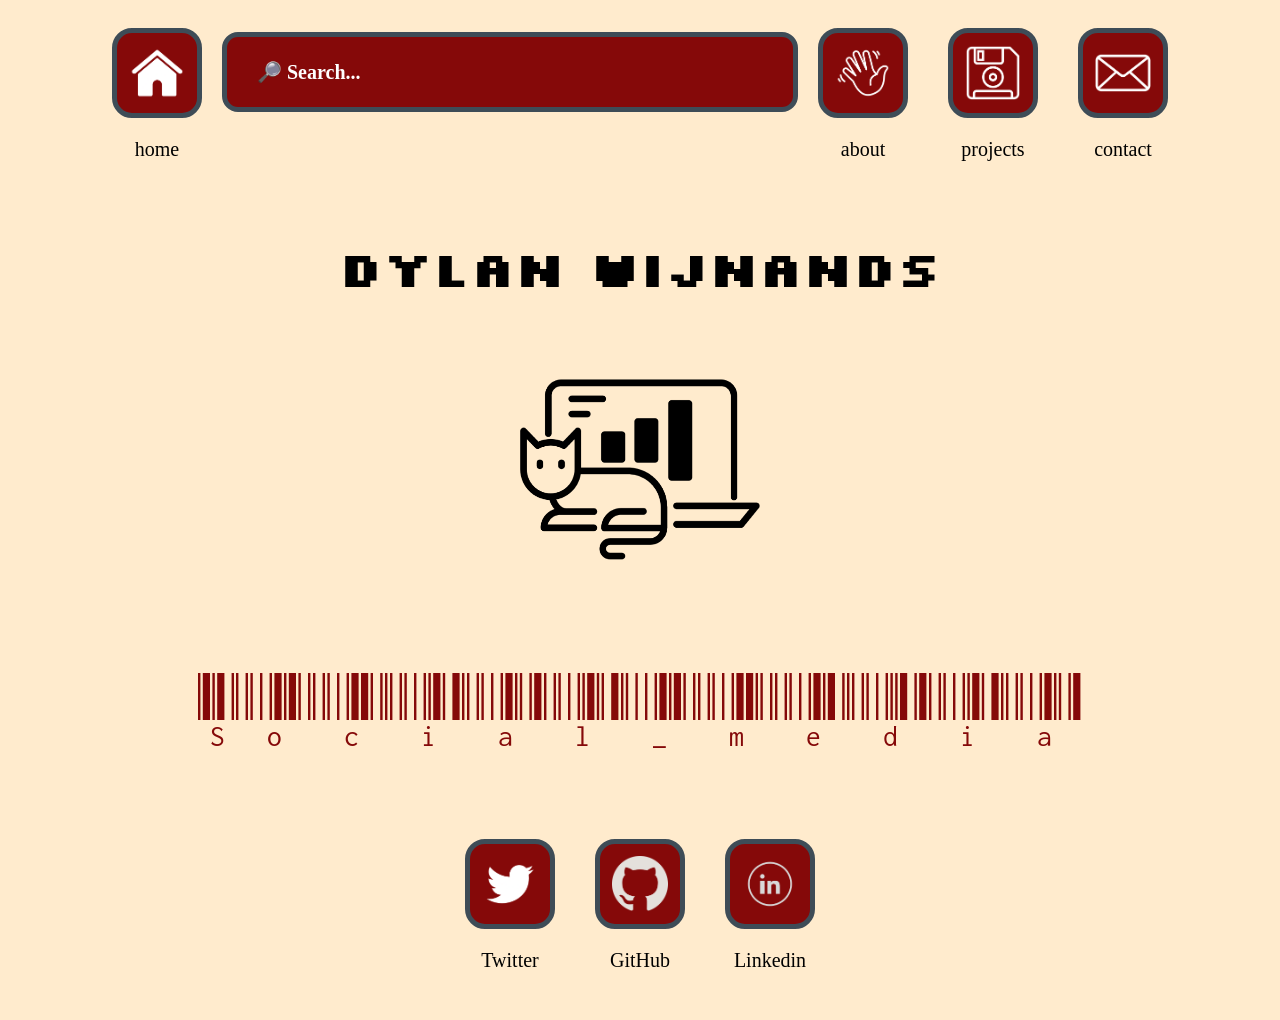
==== index.html @ f5eeef18 "- fixed images - made contact page desktop and mobile" ====
<!DOCTYPE html>
<html lang="en">

<head>
    <meta charset="UTF-8">
    <meta name="viewport" content="width=device-width, initial-scale=1.0">
    <title>portofolio-dw</title>
    <link rel="stylesheet" href="../css/general-dw-portfolio.css">
    <link rel="stylesheet" href="../css/home-dw-portfolio.css">
    <link rel="preconnect" href="https://fonts.googleapis.com">
    <link rel="preconnect" href="https://fonts.gstatic.com" crossorigin>
    <link
        href="https://fonts.googleapis.com/css2?family=Libre+Barcode+39+Extended+Text&family=Silkscreen:wght@400;700&display=swap"
        rel="stylesheet">
</head>
<header>
    <nav>
        <a href="index.html" class="icon-box">
            <div class="icon-background"><img class="img-size-icons" src="images/house.png" alt="home-png"></div>
            <p>home</p>
        </a>
        <div class="search-bar-background">
            <input class="search-bar" id="text" type="text" placeholder="&#128270; Search...">
        </div>
        <a href="../html/about-dw-portfolio.html" class="icon-box">
            <div class="icon-background"><img class="img-size-icons" src="images/hand-wave.png" alt="about-png"></div>
            <p>about</p>
        </a>
        <a href="../html/projects-dw-portfolio.html" class="icon-box">
            <div class="icon-background"><img class="img-size-icons" src="images/floppy-disk.png" alt="projects-png"></div>
            <p>projects</p>
        </a>
        <a href="../html/contact-dw-portfolio.html" class="icon-box">
            <div class="icon-background"><img class="img-size-icons" src="images/mail.png" alt="contact-png"></div>
            <p>contact</p>
        </a>
    </nav>
</header>

<body>
    <h1>
        Dylan Wijnands
    </h1>
    <img class="img-size-cat" src="images/cat logo.png" alt="cat-logo">
    <h2>
        Social_media
    </h2>
    <div class="social-media-box">
        <a href="../html/contact-dw-portfolio.html" class="icon-box">
            <div class="icon-background"><img class="img-size-icons" src="images/twitter.png" alt="contact-png"></div>
            <p>Twitter</p>
        </a>
        <a href="../html/contact-dw-portfolio.html" class="icon-box">
            <div class="icon-background"><img class="img-size-icons" src="images/github.png" alt="contact-png"></div>
            <p>GitHub</p>
        </a>
        <a href="../html/contact-dw-portfolio.html" class="icon-box">
            <div class="icon-background"><img class="img-size-icons" src="images/linkedin.png" alt="contact-png"></div>
            <p>Linkedin</p>
        </a>
    </div>
</body>
<footer>
</footer>
</html>
---- css/general-dw-portfolio.css ----
body {
  background-color: blanchedalmond;
  display: flex;
  flex-direction: column;
  align-items: center;
}

nav {
  display: flex;
  flex-direction: row;
  justify-content: space-between;
  align-items: center;
  width: max-content;
  font-family: consolas;
  font-size: 20px;
}

a {
  text-decoration: none;
  color: #000000;
}

.icon-box {
  display: flex;
  flex-direction: column;
  align-items: center;
  width: auto;
  height: auto;
  margin: 20px;
}

.icon-background {
  display: flex;
  align-items: center;
  justify-content: center;
  background-color: #850909;
  width: 80px;
  height: 80px;
  border-radius: 20px;
  border-radius: 20px;
  border-color: #3e4c57;
  border-style: solid;
  border-width: 5px;
}

.search-bar {
  display: flex;
  width: 506px;
  height: 68px;
  background-color: #850909;
  justify-content: center;
  align-items: center;
  border-radius: 16px;
  color: #ffffff;
  font-size: 20px;
  font-weight: 600;
  border-color: #6f0606;
  border-style: solid;
  border-width: 1px;
  padding-left: 30px;
  padding-right: 30px;
  margin-bottom: 50px;
  border-color: #3e4c57;
  border-style: solid;
  border-width: 5px;
  font-family: consolas;
  margin-bottom: 65px;
}

input[type="text"]::placeholder {
  color: #ffffff;
}

.img-size-icons {
    width: 70%;
    margin: 10px;
}

h2 {
  font-family: "Libre Barcode 39 Extended Text", system-ui;
  font-size: 50px;
  color: #850909;
  font-weight: 500;
}
---- css/home-dw-portfolio.css ----
h1 {
    font-family: silkscreen;
    font-size: 50px;
}

.social-media-box {
    display: flex;
    font-family: consolas;
}

p {
    color: black;
    font-size: 20px;
}

h2 {
  font-family: "Libre Barcode 39 Extended Text", system-ui;
  font-size: 80px;
  color: #850909;
  font-weight: 500;
}

.img-size-cat {
    width: 20%;
    margin: 10px;
}
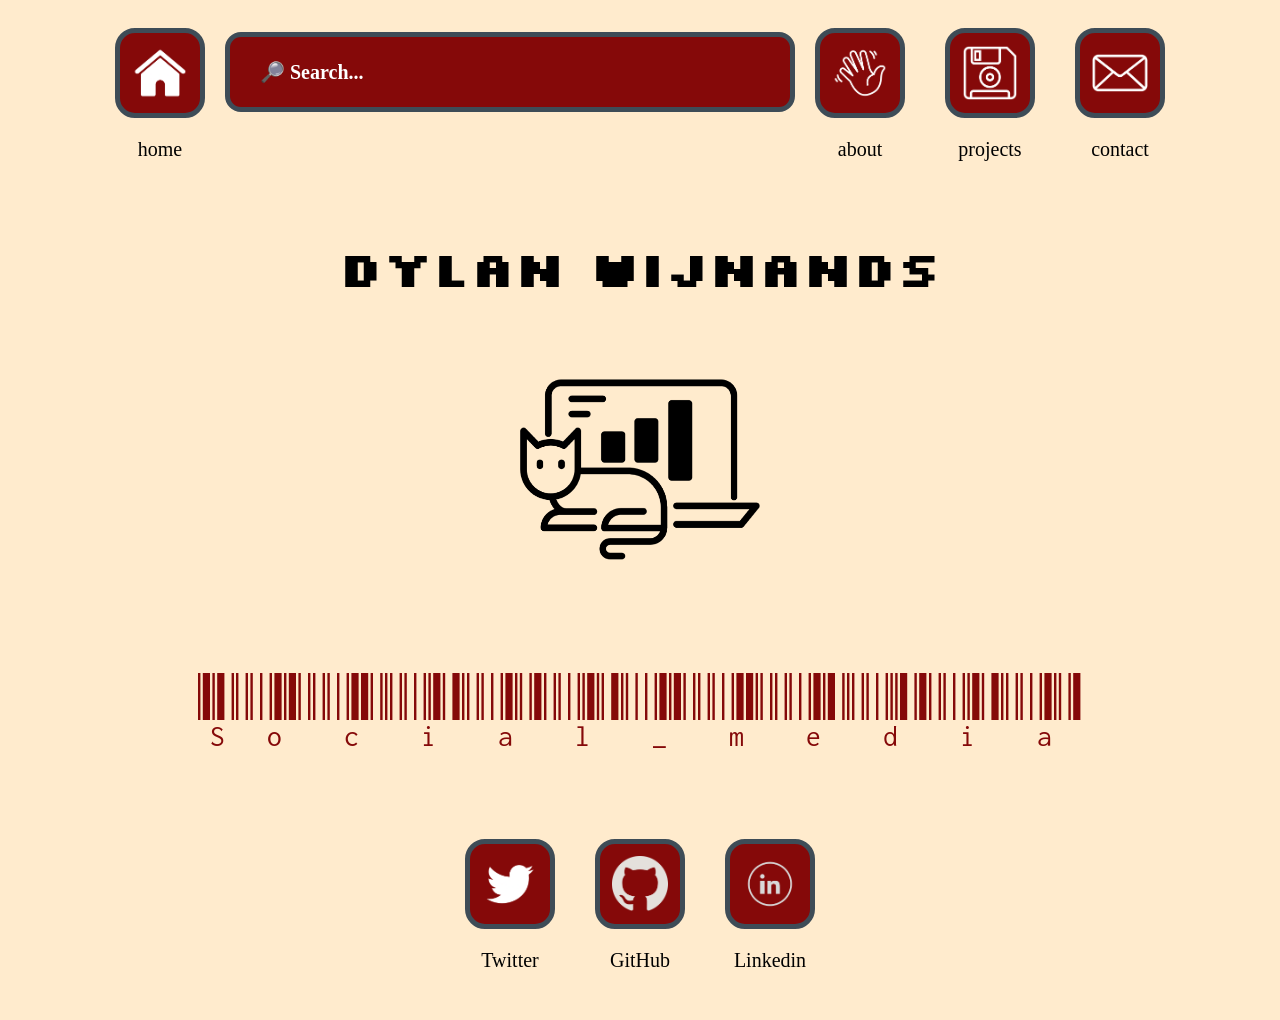
==== commit c8477cc7: "media query werkt voor header" ====
--- a/index.html
+++ b/index.html
@@ -12,25 +12,58 @@
     <link
         href="https://fonts.googleapis.com/css2?family=Libre+Barcode+39+Extended+Text&family=Silkscreen:wght@400;700&display=swap"
         rel="stylesheet">
+    <script>
+        /* When the user clicks on the button, 
+toggle between hiding and showing the dropdown content */
+        function myFunction() {
+            document.getElementById("myDropdown").classList.toggle("show");
+        }
+
+        // Close the dropdown if the user clicks outside of it
+        window.onclick = function (event) {
+            if (!event.target.matches('.dropbtn')) {
+                var dropdowns = document.getElementsByClassName("dropdown-content");
+                var i;
+                for (i = 0; i < dropdowns.length; i++) {
+                    var openDropdown = dropdowns[i];
+                    if (openDropdown.classList.contains('show')) {
+                        openDropdown.classList.remove('show');
+                    }
+                }
+            }
+        }
+
+    </script>
 </head>
 <header>
     <nav>
-        <a href="index.html" class="icon-box">
+        <a id="nav-button" href="index.html" class="icon-box">
             <div class="icon-background"><img class="img-size-icons" src="images/house.png" alt="home-png"></div>
             <p>home</p>
         </a>
         <div class="search-bar-background">
             <input class="search-bar" id="text" type="text" placeholder="&#128270; Search...">
         </div>
-        <a href="../html/about-dw-portfolio.html" class="icon-box">
+        <div id="nav-button-display" class="dropdown">
+            <button onclick="myFunction()" class="dropbtn"><img class="img-size-icons"
+                    src="images/burger-menu.png" alt="menu"></button>
+            <div id="myDropdown" class="dropdown-content">
+                <a href="index.html">Home</a>
+                <a href="../html/about-dw-portfolio.html">About</a>
+                <a href="../html/projects-dw-portfolio.html">projects</a>
+                <a href="../html/contact-dw-portfolio.html">Contact</a>
+            </div>
+        </div>
+        <a id="nav-button" href="../html/about-dw-portfolio.html" class="icon-box">
             <div class="icon-background"><img class="img-size-icons" src="images/hand-wave.png" alt="about-png"></div>
             <p>about</p>
         </a>
-        <a href="../html/projects-dw-portfolio.html" class="icon-box">
-            <div class="icon-background"><img class="img-size-icons" src="images/floppy-disk.png" alt="projects-png"></div>
+        <a id="nav-button" href="../html/projects-dw-portfolio.html" class="icon-box">
+            <div class="icon-background"><img class="img-size-icons" src="images/floppy-disk.png" alt="projects-png">
+            </div>
             <p>projects</p>
         </a>
-        <a href="../html/contact-dw-portfolio.html" class="icon-box">
+        <a id="nav-button" href="../html/contact-dw-portfolio.html" class="icon-box">
             <div class="icon-background"><img class="img-size-icons" src="images/mail.png" alt="contact-png"></div>
             <p>contact</p>
         </a>
@@ -62,4 +95,5 @@
 </body>
 <footer>
 </footer>
+
 </html>
--- a/css/general-dw-portfolio.css
+++ b/css/general-dw-portfolio.css
@@ -10,7 +10,7 @@
   flex-direction: row;
   justify-content: space-between;
   align-items: center;
-  width: max-content;
+  width: fit-content;
   font-family: consolas;
   font-size: 20px;
 }
@@ -45,7 +45,7 @@
 
 .search-bar {
   display: flex;
-  width: 506px;
+  min-width: 500px;
   height: 68px;
   background-color: #850909;
   justify-content: center;
@@ -72,8 +72,8 @@
 }
 
 .img-size-icons {
-    width: 70%;
-    margin: 10px;
+  width: 70%;
+  margin: 10px;
 }
 
 h2 {
@@ -81,4 +81,95 @@
   font-size: 50px;
   color: #850909;
   font-weight: 500;
+}
+
+#nav-button-display {
+  display: none;
+}
+
+@media screen and (max-width: 600px) {
+  #nav-button {
+    display: none;
+  }
+
+  #nav-button-display {
+    display: inline-block;
+  }
+
+  .search-bar {
+    display: flex;
+    min-width: 200px;
+    height: 68px;
+    background-color: #850909;
+    justify-content: center;
+    align-items: center;
+    border-radius: 16px;
+    color: #ffffff;
+    font-size: 20px;
+    font-weight: 600;
+    border-color: #6f0606;
+    border-style: solid;
+    border-width: 1px;
+    padding-left: 30px;
+    padding-right: 30px;
+    margin-bottom: 50px;
+    border-color: #3e4c57;
+    border-style: solid;
+    border-width: 5px;
+    font-family: consolas;
+    margin: 20px;
+  }
+
+  .dropbtn {
+    display: flex;
+    align-items: center;
+    justify-content: center;
+    background-color: #850909;
+    width: 80px;
+    height: 80px;
+    border-radius: 20px;
+    border-radius: 20px;
+    border-color: #3e4c57;
+    border-style: solid;
+    border-width: 5px;
+    cursor: pointer;
+  }
+
+  .dropbtn:hover,
+  .dropbtn:focus {
+    background-color: #3e8e41;
+  }
+
+  .dropdown {
+    float: right;
+    position: relative;
+    display: inline-block;
+  }
+
+  .dropdown-content {
+    display: none;
+    position: absolute;
+    background-color: #f1f1f1;
+    min-width: 160px;
+    overflow: auto;
+    box-shadow: 0px 8px 16px 0px rgba(0, 0, 0, 0.2);
+    right: 0;
+    z-index: 1;
+  }
+
+  .dropdown-content a {
+    color: black;
+    padding: 12px 16px;
+    text-decoration: none;
+    display: block;
+  }
+
+  .dropdown a:hover {
+    background-color: #ddd;
+  }
+
+  .show {
+    display: block;
+  }
+
 }
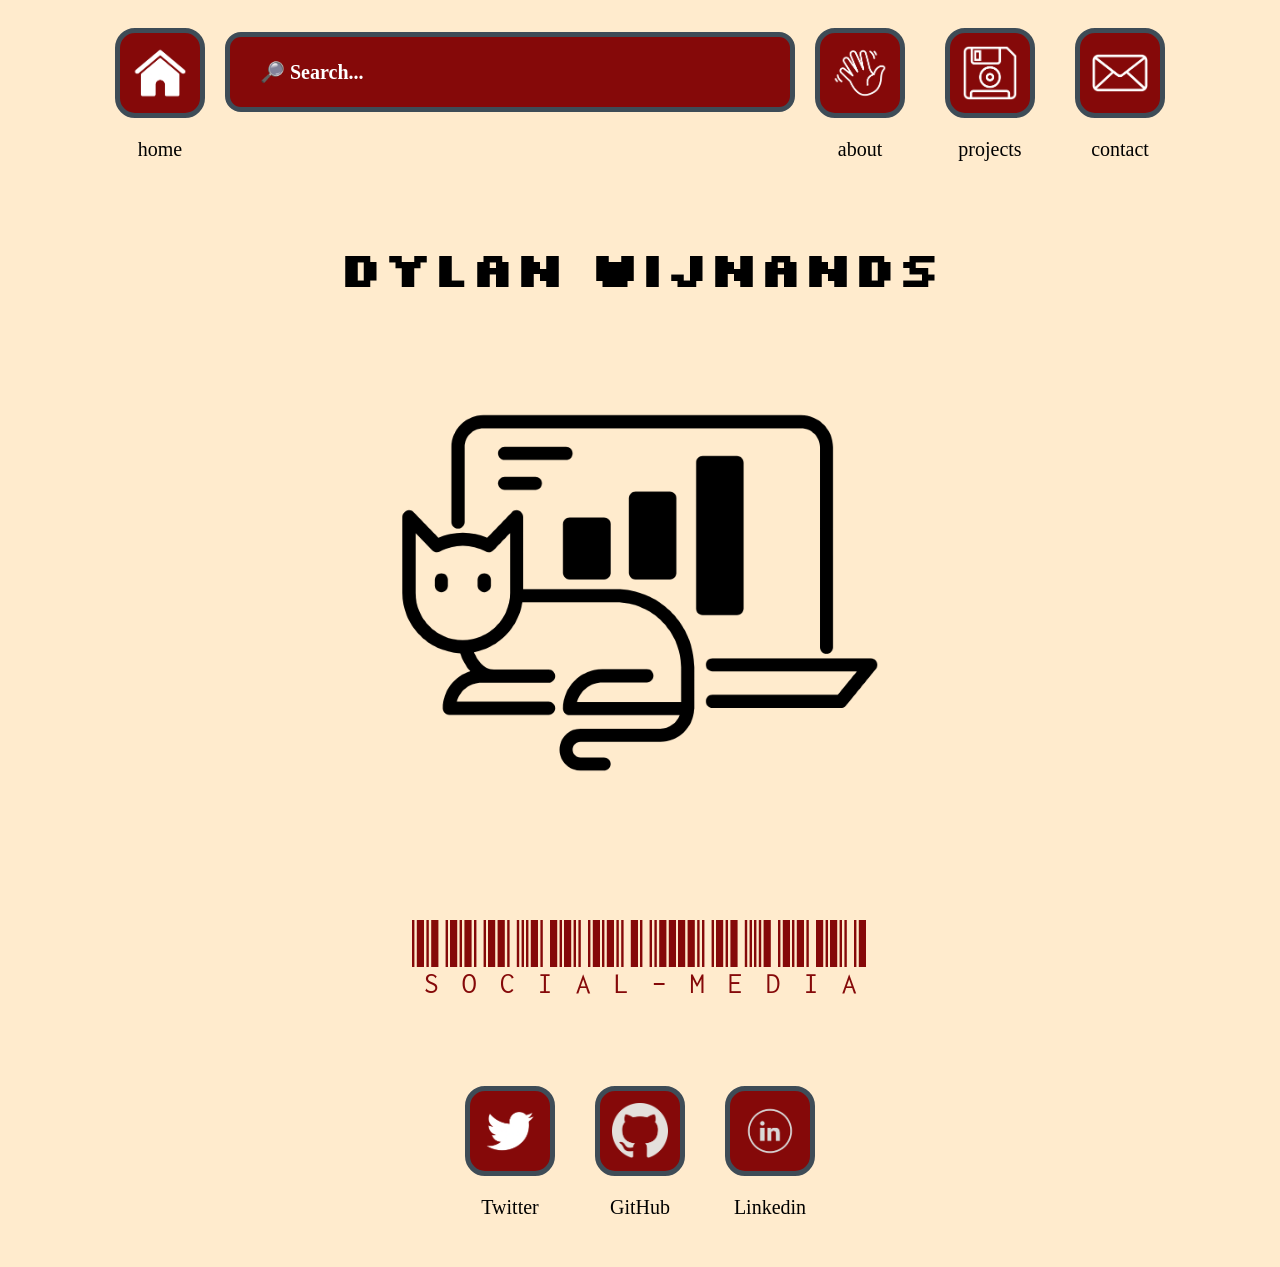
==== commit e7922c1a: "- home page done media query - fixed icon images" ====
--- a/index.html
+++ b/index.html
@@ -10,7 +10,7 @@
     <link rel="preconnect" href="https://fonts.googleapis.com">
     <link rel="preconnect" href="https://fonts.gstatic.com" crossorigin>
     <link
-        href="https://fonts.googleapis.com/css2?family=Libre+Barcode+39+Extended+Text&family=Silkscreen:wght@400;700&display=swap"
+        href="https://fonts.googleapis.com/css2?family=Libre+Barcode+39+Text&family=Silkscreen:wght@400;700&display=swap"
         rel="stylesheet">
     <script>
         /* When the user clicks on the button, 
@@ -76,7 +76,7 @@
     </h1>
     <img class="img-size-cat" src="images/cat logo.png" alt="cat-logo">
     <h2>
-        Social_media
+        Social-media
     </h2>
     <div class="social-media-box">
         <a href="../html/contact-dw-portfolio.html" class="icon-box">
--- a/css/home-dw-portfolio.css
+++ b/css/home-dw-portfolio.css
@@ -14,13 +14,33 @@
 }
 
 h2 {
-  font-family: "Libre Barcode 39 Extended Text", system-ui;
-  font-size: 80px;
-  color: #850909;
-  font-weight: 500;
+    font-family: "Libre Barcode 39 Text", system-ui;
+    font-size: 80px;
+    color: #850909;
+    font-weight: 500;
 }
 
 .img-size-cat {
-    width: 20%;
+    min-width: 10%;
     margin: 10px;
+}
+
+@media screen and (max-width: 600px) {
+
+    h1 {
+        font-family: silkscreen;
+        font-size: 30px;
+    }
+
+    h2 {
+        font-family: "Libre Barcode 39 Text", system-ui;
+        font-size: 50px;
+        color: #850909;
+        font-weight: 500;
+    }
+
+    .img-size-cat {
+        width: 40%;
+        margin: 10px;
+    }
 }
